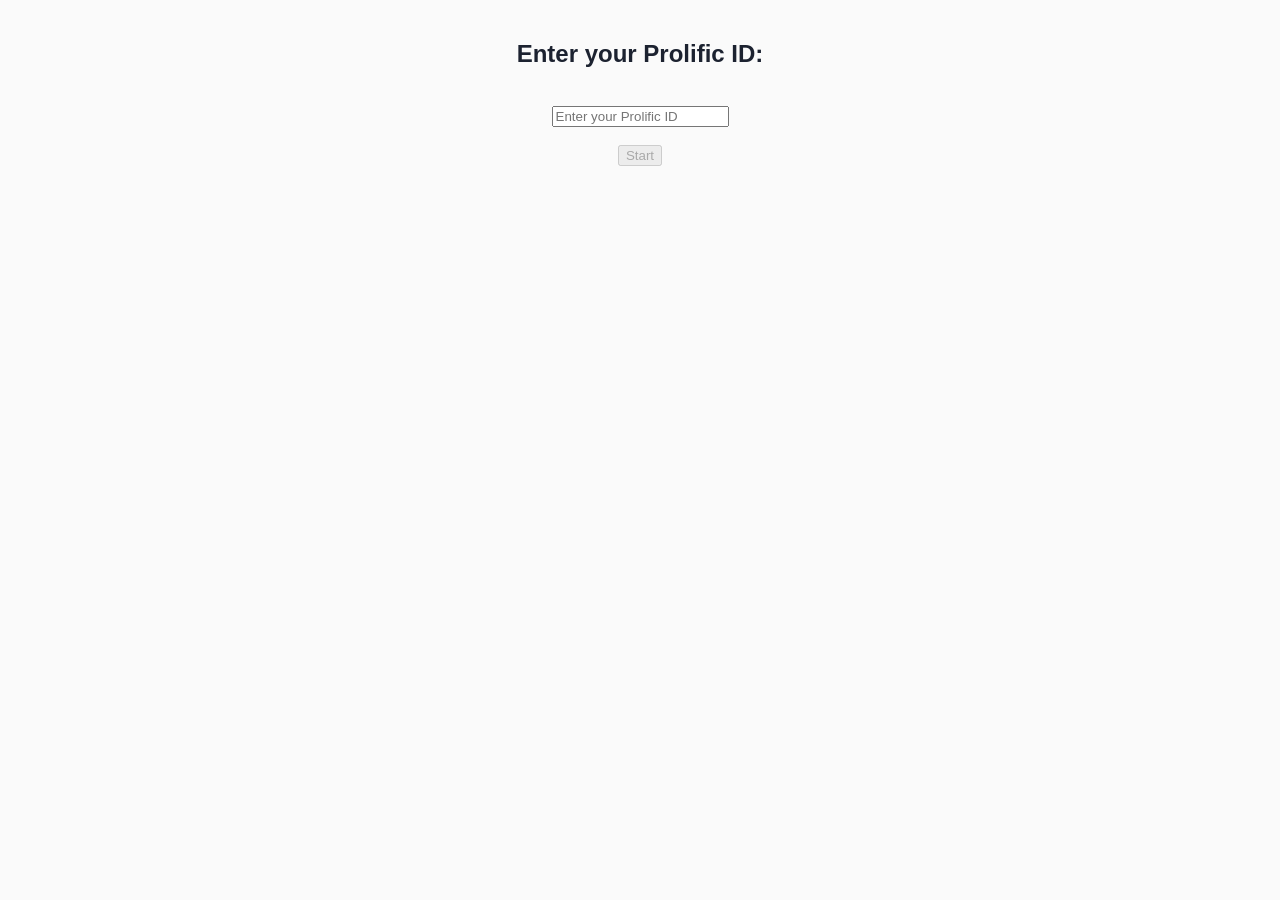
==== index.html @ cca209d2 "Add files via upload" ====
<!DOCTYPE html>
<html lang="en">
<head>
    <meta charset="UTF-8">
    <title>Bilingual User Study</title>
    <link rel = "stylesheet" href = "styles.css">
</head>

<body>

    <div id="id-input-section">
        <h2 for="participantId">Enter your Prolific ID:</h2><br>
        <input type="text" id="participantId" placeholder="Enter your Prolific ID"
               pattern="[A-Za-z0-9]{22,24}" maxlength="24" minlength="22" required
               title="Please enter a valid 22–24 character Prolific ID."
               oninput="validateProlificId()"><br><br>
        <button id="start-btn" onclick="startTask()" disabled>Start</button>
      </div>

    <div id="main-task" style="display: none;" >
    <h3> Please read the passage carefully, when done, press the button below.</h3>
    <p class = "instruction" id = "instruction"> </p>
    <div class = "passage" id = "mainPassage"> </div>    
    <button id="next">Continue to questions</button>
    </div>
    
    <script src="content.js"></script>
    <script>

        let prolificId = "";
        const passage = document.getElementById("mainPassage");
        const clickedWords = [];
        

        function getStudy(){ return JSON.parse(localStorage.getItem("study")); }
        function setStudy(s){ localStorage.setItem("study", JSON.stringify(s)); }

        function validateProlificId() {
            const input = document.getElementById("participantId").value.trim();
            const isValid = /^[A-Za-z0-9]{22,24}$/.test(input);
            const startBtn = document.getElementById("start-btn");
            startBtn.disabled = !isValid;
        }
       
        async function startTask() {
            const startBtn = document.getElementById("start-btn");
            startBtn.disabled = true;
            startBtn.textContent = "Proceeding to the study…";
            prolificId = document.getElementById("participantId").value.trim();
            let pnum;
            try {
                const res = await fetch("https://script.google.com/macros/s/AKfycbyAQbuTmBcZ9tb8uIX1THd8TgeXhHIGNuT6AYUwZBzPIF3ZTSuSVqFVuk_wuVv5i-7L/exec");
                pnum = (await res.json()).pnum;
            } catch (e) {
                pnum = Math.floor(Math.random() * 100000);
            } 

            const base = [0, 1, 2, 3];
            const k = pnum % 4;
            const order = base.slice(k).concat(base.slice(0, k));

            const PAIRS = [[0,1],[2,3],[0,2],[1,3],[0,3],[1,2]];
            const translated = PAIRS[pnum % 6];

            const conditions = {};
            PASSAGES.forEach((p, i) => {
                conditions[p.id] = translated.includes(i) ? "translated" : "plain";
            });

            const study = {
                prolificId: prolificId,
                pnum: pnum,
                order: order,
                conditions: conditions,
                pIndex: 0,
                passages: {}
            };
            PASSAGES.forEach(p => {
                study.passages[p.id] = {
                    condition: conditions[p.id],
                    start: null, end: null, clickedWords: "",
                    q1: {response:null, start:null, end:null},
                    q2: {response:null, start:null, end:null},
                    q3: {response:null, start:null, end:null}
                };
            });

            setStudy(study);
            showPassage();        
        }

        function showPassage(){
            const study = getStudy();
            const p = PASSAGES[study.order[study.pIndex]];
            const translated = (study.conditions[p.id] === "translated");

            document.getElementById("id-input-section").style.display = "none";
            document.getElementById("main-task").style.display = "block";

            if (translated){
                document.getElementById("instruction").textContent =
                    "Click any underlined word to see its translation.";

                let words_list = "";
                const pieces = p.text.split(/(\s+)/);
                for (const piece of pieces){
                    const key = piece.toLowerCase().replace(/[^a-z]/g, "");
                    if (p.dict[key]){
                        words_list += '<span class="word" data-word="' + key + '">' + piece + '</span>';
                    } else {
                        words_list += piece;
                    }
                }
                passage.innerHTML = words_list;
            } else {
                document.getElementById("instruction").textContent = "";
                passage.textContent = p.text;
            }

            study.passages[p.id].start = new Date().toISOString();
            setStudy(study);
        }
        passage.addEventListener("click", function (event){
            const clicked = event.target;

            if (clicked.classList.contains("word")){
                const old = document.getElementById("tip");
                if (old) old.remove();
                document.querySelectorAll(".active").forEach(w => w.classList.remove("active"));

                clicked.classList.add("active");

                const key = clicked.dataset.word;
                const study = getStudy();
                const p = PASSAGES[study.order[study.pIndex]];
                const translations = p.dict[key];

                const box = document.createElement("div");
                box.className = "tip";
                box.id = "tip";
                box.textContent = translations.join(", ");
                document.body.appendChild(box);
                clickedWords.push(key);

                const r = clicked.getBoundingClientRect();
                box.style.left = r.left + window.scrollX + "px";
                box.style.top  = r.top + window.scrollY - box.offsetHeight - 2 + "px";
            }
        });
         
        document.addEventListener("click", function (event){
        if (!event.target.classList.contains("word")){
            const old = document.getElementById("tip");
            if (old) old.remove();
            document.querySelectorAll(".active").forEach(w => w.classList.remove("active"));
        }
    }); 

    document.getElementById("next").addEventListener("click", function(){
        const study = getStudy();
        const p = PASSAGES[study.order[study.pIndex]];
        study.passages[p.id].end = new Date().toISOString();
        study.passages[p.id].clickedWords = clickedWords.join(",");
        setStudy(study);
        window.location.replace("question.html");
    }); 

    if (localStorage.getItem("study")) showPassage();
    </script>

</body>
</html>
---- styles.css ----
* {
    box-sizing: border-box;
  }
body {
    color: #1c2230;
    font-family: Arial, sans-serif;
      text-align: center;
      margin: 0;
      padding: 20px 10px;
      background: #fafafa;
      min-height: 100vh;
      display: flex;
      flex-direction: column;
      justify-content: flex-start;
  }

  .passage, .qtext {
    box-sizing: border-box;
    width: 90%;
    max-width: 800px;      
    margin: 20px auto;
    padding: 30px;
    font-size: clamp(16px, 2.5vw, 20px);  
    line-height: 1.8;
    text-align: left;      
    color: #356052;
    background: #fff;
    border: 1px solid #ccc;
    border-radius: 8px;
}

@media (max-width: 600px) {
  .passage, .qtext { padding: 20px; }
  body { padding: 10px 5px; }
}

  .word {
    color: #3f6f5f;
    cursor: pointer;
    border-bottom: 1.5px dotted #3f6f5f;
  }

  .word:hover { background: #cfe0d8; }

  .word.active { background: #cfe0d8; }

  .tip {
    background: #4b7b6b;
    border: 1.5px solid;
    box-sizing: border-box;
    position: absolute;
    border-color:  #91b9ac;
    color: #fff;
    padding: 4px 8px;
    border-radius: 6px;
    font-size: 18px;
    white-space: nowrap;
    z-index: 10;
  }

  #options {
    width: 90%;
    max-width: 800px;
    margin: 0 auto;
}
.option {
  display: block;
  margin: 8px 0;
  text-align: left;
  padding-left: 24px;
  text-indent: -24px;
  line-height: 1.6;
}

  #next, #continue {
    display: flex;
    flex-wrap: wrap;
    justify-content: center;
    gap: 10px;
    max-width: 900px;
    margin: 30px auto;
    padding: 10px 30px;
    font-size: 18px;
    cursor: pointer;
    color: #356052;
    border: 1px solid #ccc;
}

  #next:disabled , #continue:disabled { opacity: 0.4; cursor: not-allowed; }
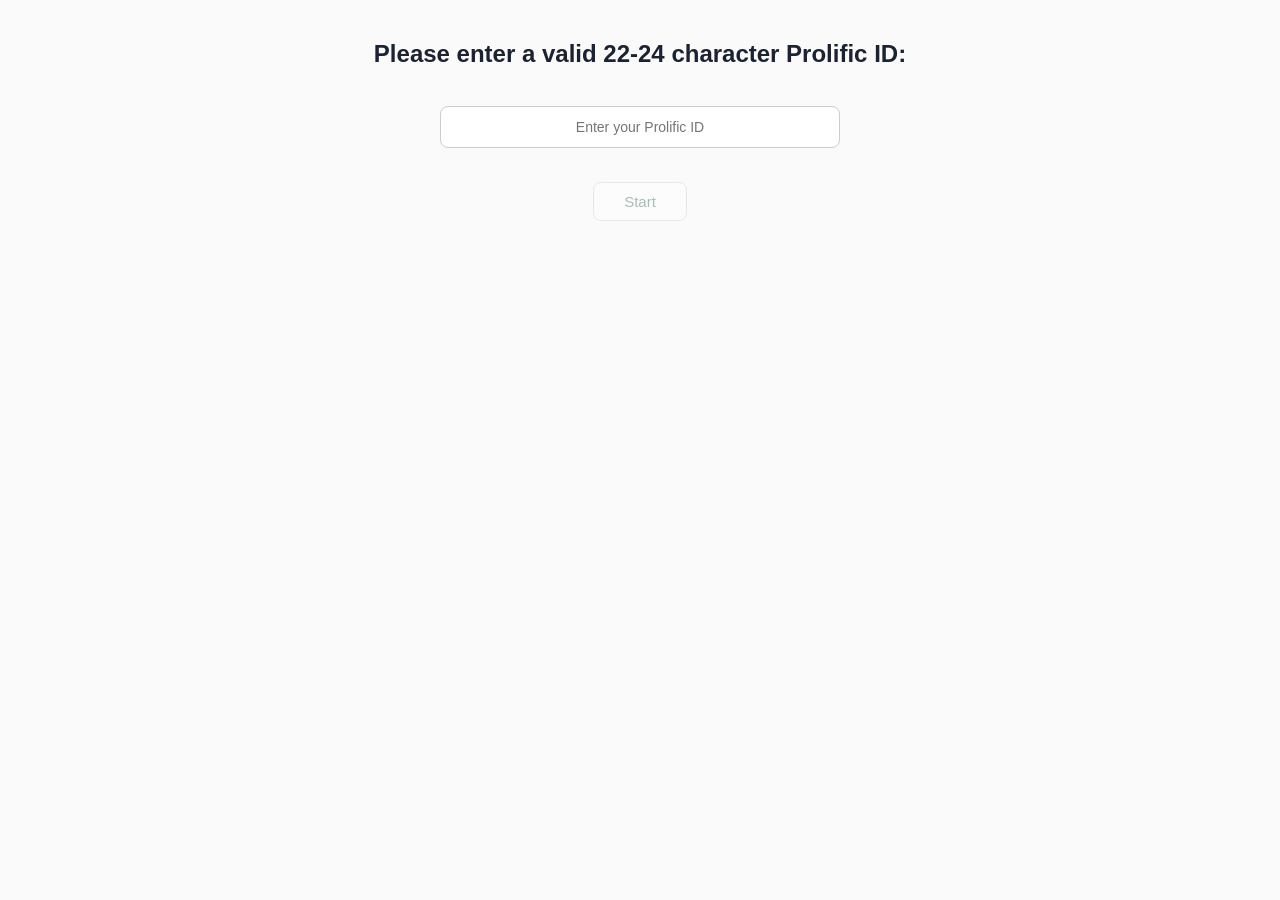
==== commit 82f9c309: "Add files via upload" ====
--- a/index.html
+++ b/index.html
@@ -9,7 +9,7 @@
 <body>
 
     <div id="id-input-section">
-        <h2 for="participantId">Enter your Prolific ID:</h2><br>
+        <h2 for="participantId">Please enter a valid 22-24 character Prolific ID:</h2><br>
         <input type="text" id="participantId" placeholder="Enter your Prolific ID"
                pattern="[A-Za-z0-9]{22,24}" maxlength="24" minlength="22" required
                title="Please enter a valid 22–24 character Prolific ID."
--- a/styles.css
+++ b/styles.css
@@ -13,6 +13,38 @@
       flex-direction: column;
       justify-content: flex-start;
   }
+  
+  #participantId {
+    width: 90%;
+    max-width: 400px;
+    padding: 12px 14px;
+    font-size: 14px;
+    color: #bcc0ca;
+    border: 1px solid #ccc;
+    border-radius: 8px;
+    text-align: center;
+}
+
+  #participantId:focus {
+      outline: none;
+      border-color: #4b7b6b;
+  }
+  #start-btn {
+    padding: 10px 30px;
+    margin-top: 16px;
+    font-size: 15px;
+    cursor: pointer;
+    color: #356052;
+    background: #fff;
+    border: 1px solid #ccc;
+    border-radius: 8px;
+}
+
+#start-btn:disabled {
+    opacity: 0.4;
+    cursor: not-allowed;
+}
+
 
   .passage, .qtext {
     box-sizing: border-box;
@@ -20,13 +52,14 @@
     max-width: 800px;      
     margin: 20px auto;
     padding: 30px;
-    font-size: clamp(16px, 2.5vw, 20px);  
+    font-size: clamp(14px, 2.5vw, 18px);  
     line-height: 1.8;
-    text-align: left;      
-    color: #356052;
+    text-align: justify;
+    color: #265344;
     background: #fff;
     border: 1px solid #ccc;
     border-radius: 8px;
+    white-space: pre-wrap; 
 }
 
 @media (max-width: 600px) {
@@ -35,7 +68,7 @@
 }
 
   .word {
-    color: #3f6f5f;
+    color: #356052;
     cursor: pointer;
     border-bottom: 1.5px dotted #3f6f5f;
   }
@@ -72,7 +105,7 @@
   line-height: 1.6;
 }
 
-  #next, #continue {
+  #next, #continue, #startStudy{
     display: flex;
     flex-wrap: wrap;
     justify-content: center;
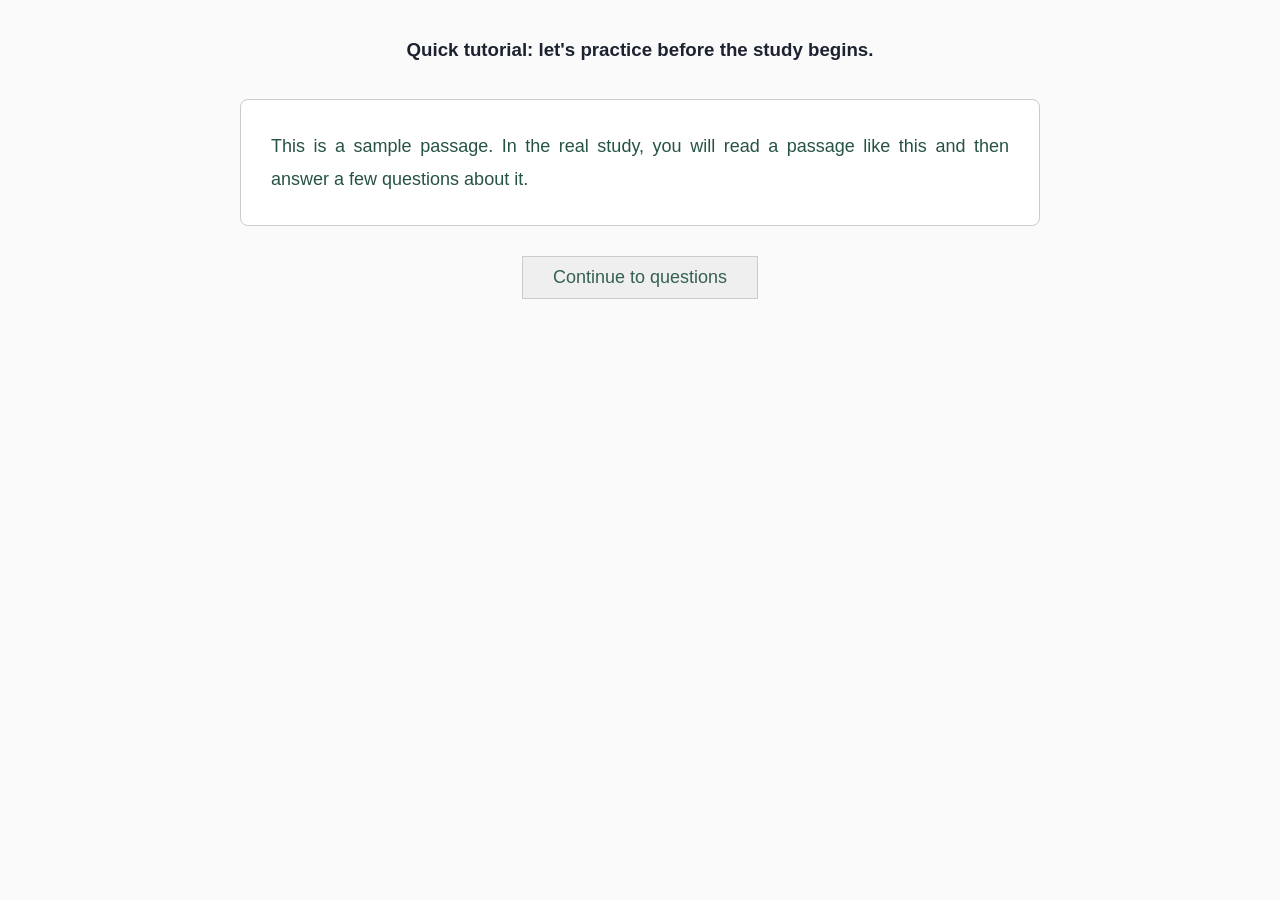
==== commit c77f2fb2: "Redirect to study.html on start button click" ====
--- a/index.html
+++ b/index.html
@@ -2,171 +2,147 @@
 <html lang="en">
 <head>
     <meta charset="UTF-8">
-    <title>Bilingual User Study</title>
-    <link rel = "stylesheet" href = "styles.css">
+    <title>Tutorial</title>
+    <link rel="stylesheet" href="styles.css">
 </head>
 
 <body>
 
-    <div id="id-input-section">
-        <h2 for="participantId">Please enter a valid 22-24 character Prolific ID:</h2><br>
-        <input type="text" id="participantId" placeholder="Enter your Prolific ID"
-               pattern="[A-Za-z0-9]{22,24}" maxlength="24" minlength="22" required
-               title="Please enter a valid 22–24 character Prolific ID."
-               oninput="validateProlificId()"><br><br>
-        <button id="start-btn" onclick="startTask()" disabled>Start</button>
-      </div>
+    <h3 id="heading">Quick tutorial: let's practice before the study begins.</h3>
 
-    <div id="main-task" style="display: none;" >
-    <h3> Please read the passage carefully, when done, press the button below.</h3>
-    <p class = "instruction" id = "instruction"> </p>
-    <div class = "passage" id = "mainPassage"> </div>    
-    <button id="next">Continue to questions</button>
+    <div id="sample-view">
+        <p class="instruction" id="instruction"></p>
+        <div class="passage" id="samplePassage"></div>
+        <label id="confirm-wrap" class="option" style="display:none; width:90%; max-width:800px; margin:8px auto 0; text-align:left;">
+            <input type="checkbox" id="confirmClick"> I have clicked on "sample" in the box and saw its translation. I know how translation works in the study.
+        </label>
+        <button id="continue">Continue to questions</button>
     </div>
-    
-    <script src="content.js"></script>
+
+    <div id="question-view" style="display:none;">
+        <p class="qtext" id="qtext"></p>
+        <div id="options"></div>
+        <button id="startStudy" disabled>Start the study</button>
+    </div>
+
     <script>
+        const SAMPLE1 = "This is a sample passage. In the real study, you will read a passage like this and then answer a few questions about it.";
 
-        let prolificId = "";
-        const passage = document.getElementById("mainPassage");
-        const clickedWords = [];
-        
+        const SAMPLE2_TEXT = "Two of the passages includes translation of some words. These words are underlined. Click the word \"sample\" to see its translation, just like you will during the study.";
+        const SAMPLE2_DICT = { "sample": ["muestra", "ejemplo"] };
 
-        function getStudy(){ return JSON.parse(localStorage.getItem("study")); }
-        function setStudy(s){ localStorage.setItem("study", JSON.stringify(s)); }
+        const heading    = document.getElementById("heading");
+        const instruction= document.getElementById("instruction");
+        const passage    = document.getElementById("samplePassage");
+        const sampleView = document.getElementById("sample-view");
+        const questionView = document.getElementById("question-view");
+        const continueBtn= document.getElementById("continue");
 
-        function validateProlificId() {
-            const input = document.getElementById("participantId").value.trim();
-            const isValid = /^[A-Za-z0-9]{22,24}$/.test(input);
-            const startBtn = document.getElementById("start-btn");
-            startBtn.disabled = !isValid;
-        }
-       
-        async function startTask() {
-            const startBtn = document.getElementById("start-btn");
-            startBtn.disabled = true;
-            startBtn.textContent = "Proceeding to the study…";
-            prolificId = document.getElementById("participantId").value.trim();
-            let pnum;
-            try {
-                const res = await fetch("https://script.google.com/macros/s/AKfycbyAQbuTmBcZ9tb8uIX1THd8TgeXhHIGNuT6AYUwZBzPIF3ZTSuSVqFVuk_wuVv5i-7L/exec");
-                pnum = (await res.json()).pnum;
-            } catch (e) {
-                pnum = Math.floor(Math.random() * 100000);
-            } 
-
-            const base = [0, 1, 2, 3];
-            const k = pnum % 4;
-            const order = base.slice(k).concat(base.slice(0, k));
-
-            const PAIRS = [[0,1],[2,3],[0,2],[1,3],[0,3],[1,2]];
-            const translated = PAIRS[pnum % 6];
-
-            const conditions = {};
-            PASSAGES.forEach((p, i) => {
-                conditions[p.id] = translated.includes(i) ? "translated" : "plain";
-            });
-
-            const study = {
-                prolificId: prolificId,
-                pnum: pnum,
-                order: order,
-                conditions: conditions,
-                pIndex: 0,
-                passages: {}
-            };
-            PASSAGES.forEach(p => {
-                study.passages[p.id] = {
-                    condition: conditions[p.id],
-                    start: null, end: null, clickedWords: "",
-                    q1: {response:null, start:null, end:null},
-                    q2: {response:null, start:null, end:null},
-                    q3: {response:null, start:null, end:null}
-                };
-            });
-
-            setStudy(study);
-            showPassage();        
+        function showSample1(){
+            instruction.textContent = "";
+            passage.textContent = SAMPLE1;
+            document.getElementById("confirm-wrap").style.display = "none";
+            continueBtn.disabled = false;
         }
 
-        function showPassage(){
-            const study = getStudy();
-            const p = PASSAGES[study.order[study.pIndex]];
-            const translated = (study.conditions[p.id] === "translated");
+        function showSample2(){
+            instruction.textContent = "Click any underlined word to see its translation.";
+            let html = "";
+            const pieces = SAMPLE2_TEXT.split(/(\s+)/);
+            for (const piece of pieces){
+                const key = piece.toLowerCase().replace(/[^a-z]/g, "");
+                if (SAMPLE2_DICT[key]){
+                    html += '<span class="word" data-word="' + key + '">' + piece + '</span>';
+                } else {
+                    html += piece;
+                }
+            }
+            passage.innerHTML = html;
+            document.getElementById("confirm-wrap").style.display = "block";
+            continueBtn.disabled = true;
+            document.getElementById("confirmClick").addEventListener("change", function(){
+            continueBtn.disabled = !this.checked;});
+        }
 
-            document.getElementById("id-input-section").style.display = "none";
-            document.getElementById("main-task").style.display = "block";
-
-            if (translated){
-                document.getElementById("instruction").textContent =
-                    "Click any underlined word to see its translation.";
-
-                let words_list = "";
-                const pieces = p.text.split(/(\s+)/);
-                for (const piece of pieces){
-                    const key = piece.toLowerCase().replace(/[^a-z]/g, "");
-                    if (p.dict[key]){
-                        words_list += '<span class="word" data-word="' + key + '">' + piece + '</span>';
-                    } else {
-                        words_list += piece;
-                    }
-                }
-                passage.innerHTML = words_list;
-            } else {
-                document.getElementById("instruction").textContent = "";
-                passage.textContent = p.text;
-            }
-
-            study.passages[p.id].start = new Date().toISOString();
-            setStudy(study);
-        }
         passage.addEventListener("click", function (event){
             const clicked = event.target;
-
             if (clicked.classList.contains("word")){
                 const old = document.getElementById("tip");
                 if (old) old.remove();
                 document.querySelectorAll(".active").forEach(w => w.classList.remove("active"));
 
                 clicked.classList.add("active");
-
                 const key = clicked.dataset.word;
-                const study = getStudy();
-                const p = PASSAGES[study.order[study.pIndex]];
-                const translations = p.dict[key];
 
                 const box = document.createElement("div");
                 box.className = "tip";
                 box.id = "tip";
-                box.textContent = translations.join(", ");
+                box.textContent = SAMPLE2_DICT[key].join(", ");
                 document.body.appendChild(box);
-                clickedWords.push(key);
 
                 const r = clicked.getBoundingClientRect();
                 box.style.left = r.left + window.scrollX + "px";
                 box.style.top  = r.top + window.scrollY - box.offsetHeight - 2 + "px";
             }
         });
-         
         document.addEventListener("click", function (event){
-        if (!event.target.classList.contains("word")){
-            const old = document.getElementById("tip");
-            if (old) old.remove();
-            document.querySelectorAll(".active").forEach(w => w.classList.remove("active"));
+            if (!event.target.classList.contains("word")){
+                const old = document.getElementById("tip");
+                if (old) old.remove();
+                document.querySelectorAll(".active").forEach(w => w.classList.remove("active"));
+            }
+        });
+
+        function showQuestion(){
+            heading.textContent = "Please select the best option and then click on the button.";
+            sampleView.style.display = "none";
+            questionView.style.display = "block";
+
+            document.getElementById("qtext").textContent =
+                "Do you understand how the study works and are you ready to begin?";
+
+            const opts = ["Yes, I'm ready to begin.", "No, I'd like to review the samples again."];
+            const optBox = document.getElementById("options");
+            const startBtn = document.getElementById("startStudy");
+
+            opts.forEach((opt, i) => {
+                const wrap = document.createElement("label");
+                wrap.className = "option";
+                const radio = document.createElement("input");
+                radio.type = "radio";
+                radio.name = "ready";
+                radio.value = opt;
+                radio.id = "opt" + i;
+                radio.addEventListener("change", function(){ startBtn.disabled = false; });
+                wrap.appendChild(radio);
+                wrap.appendChild(document.createTextNode(" " + opt));
+                optBox.appendChild(wrap);
+            });
+
+            startBtn.addEventListener("click", function(){
+                const picked = document.querySelector('input[name="ready"]:checked').value;
+                if (picked === opts[0]) {          
+                    window.location.replace("study.html");
+                } else {                           
+                    window.location.reload();       
+              }
+                 });  
+            
         }
-    }); 
 
-    document.getElementById("next").addEventListener("click", function(){
-        const study = getStudy();
-        const p = PASSAGES[study.order[study.pIndex]];
-        study.passages[p.id].end = new Date().toISOString();
-        study.passages[p.id].clickedWords = clickedWords.join(",");
-        setStudy(study);
-        window.location.replace("question.html");
-    }); 
+        let step = 1;
+        continueBtn.addEventListener("click", function(){
+            if (step === 1){
+                step = 2;
+                continueBtn.textContent = "Continue to questions";
+                showSample2();
+            } else {
+                showQuestion();
+            }
+        });
 
-    if (localStorage.getItem("study")) showPassage();
+        showSample1();   
     </script>
 
 </body>
-</html>+</html>
